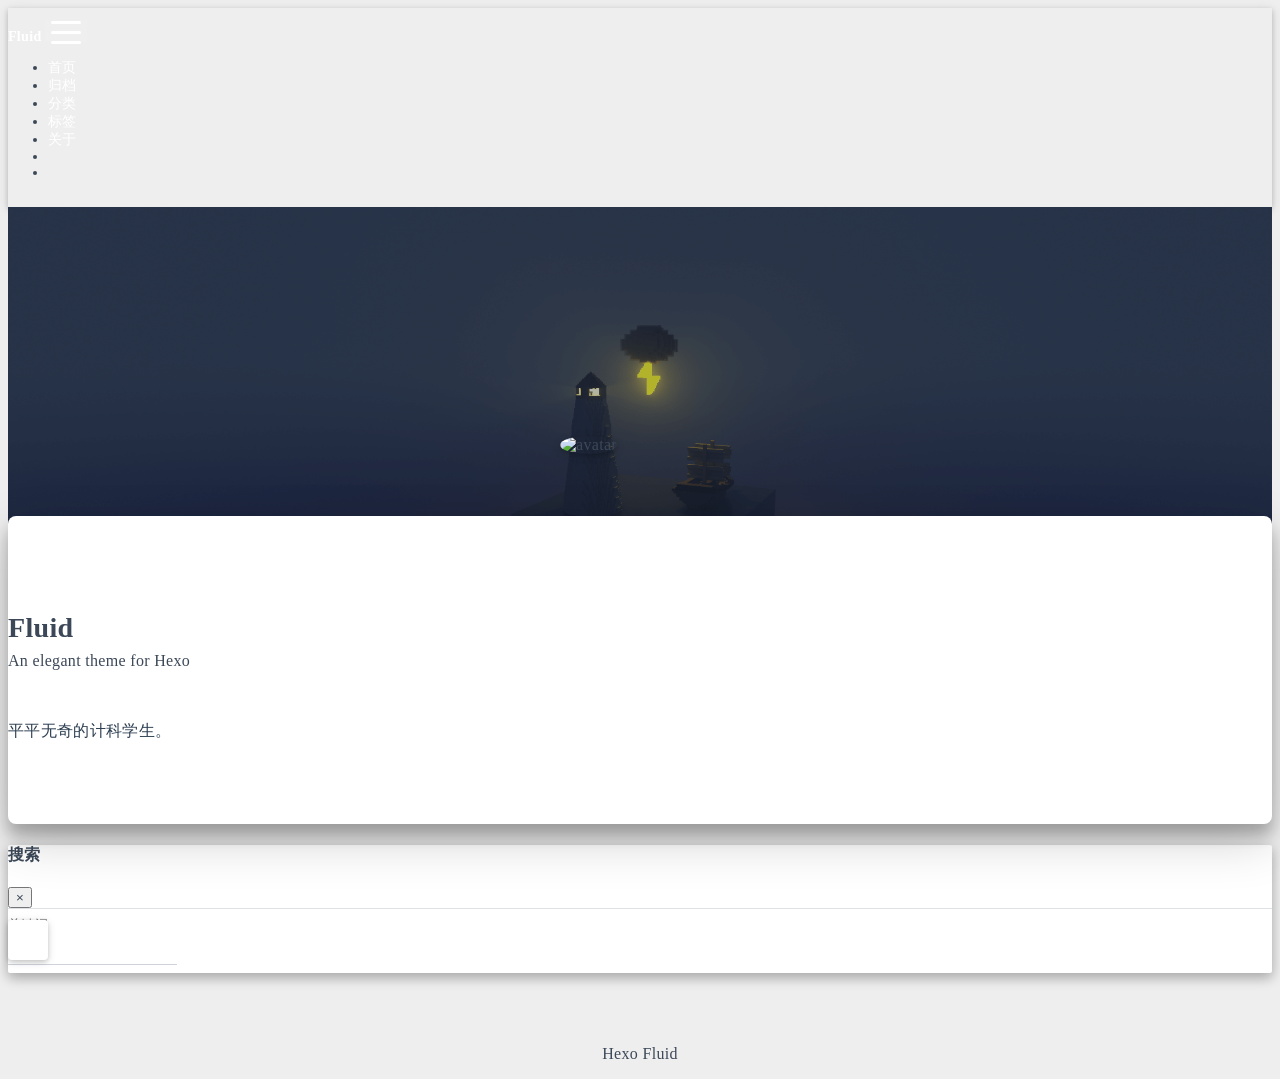
==== about/index.html @ 05d128f5 "Site updated: 2026-06-25 21:23:59" ====
<!DOCTYPE html>
<html lang="zh-CN" data-default-color-scheme=auto>



<head>
  <meta charset="UTF-8">

  <link rel="apple-touch-icon" sizes="76x76" href="/img/fluid.png">
  <link rel="icon" href="/img/fluid.png">
  

  <meta name="viewport" content="width=device-width, initial-scale=1.0, maximum-scale=5.0, shrink-to-fit=no">
  <meta http-equiv="x-ua-compatible" content="ie=edge">
  
  <meta name="theme-color" content="#2f4154">
  <meta name="author" content="John Doe">
  <meta name="keywords" content="">
  
    <meta name="description" content="平平无奇的计科学生。">
<meta property="og:type" content="website">
<meta property="og:title" content="关于">
<meta property="og:url" content="http://example.com/about/index.html">
<meta property="og:site_name" content="Hexo">
<meta property="og:description" content="平平无奇的计科学生。">
<meta property="og:locale" content="zh_CN">
<meta property="article:published_time" content="2026-06-25T13:23:43.432Z">
<meta property="article:modified_time" content="2026-06-25T13:23:43.432Z">
<meta property="article:author" content="John Doe">
<meta name="twitter:card" content="summary_large_image">
  
  
  
  <title>关于 - Hexo</title>

  <link  rel="stylesheet" href="https://lib.baomitu.com/twitter-bootstrap/4.6.1/css/bootstrap.min.css" />



  <link  rel="stylesheet" href="https://lib.baomitu.com/github-markdown-css/4.0.0/github-markdown.min.css" />

  <link  rel="stylesheet" href="https://lib.baomitu.com/hint.css/2.7.0/hint.min.css" />

  <link  rel="stylesheet" href="https://lib.baomitu.com/fancybox/3.5.7/jquery.fancybox.min.css" />



<!-- 主题依赖的图标库，不要自行修改 -->
<!-- Do not modify the link that theme dependent icons -->

<link rel="stylesheet" href="//at.alicdn.com/t/c/font_1749284_5i9bdhy70f8.css">



<link rel="stylesheet" href="//at.alicdn.com/t/c/font_1736178_k526ubmyhba.css">


<link  rel="stylesheet" href="/css/main.css" />


  <link id="highlight-css" rel="stylesheet" href="/css/highlight.css" />
  
    <link id="highlight-css-dark" rel="stylesheet" href="/css/highlight-dark.css" />
  




  <script id="fluid-configs">
    var Fluid = window.Fluid || {};
    Fluid.ctx = Object.assign({}, Fluid.ctx)
    var CONFIG = {"hostname":"example.com","root":"/","version":"1.9.9","typing":{"enable":true,"typeSpeed":70,"cursorChar":"_","loop":false,"scope":[]},"anchorjs":{"enable":true,"element":"h1,h2,h3,h4,h5,h6","placement":"left","visible":"hover","icon":""},"progressbar":{"enable":true,"height_px":3,"color":"#29d","options":{"showSpinner":false,"trickleSpeed":100}},"code_language":{"enable":true,"default":"TEXT"},"copy_btn":true,"image_caption":{"enable":true},"image_zoom":{"enable":true,"img_url_replace":["",""]},"toc":{"enable":true,"expand_all":true,"placement":"right","headingSelector":"h1,h2,h3,h4,h5,h6","collapseDepth":0},"lazyload":{"enable":true,"loading_img":"/img/loading.gif","onlypost":false,"offset_factor":2},"web_analytics":{"enable":false,"follow_dnt":true,"baidu":null,"google":{"measurement_id":null},"tencent":{"sid":null,"cid":null},"leancloud":{"app_id":null,"app_key":null,"server_url":null,"path":"window.location.pathname","ignore_local":false},"openkounter":{"server_url":"https://open-kounter.mintimate.cn","path":"window.location.pathname","ignore_local":false},"umami":{"src":null,"website_id":null,"domains":null,"start_time":"2024-01-01T00:00:00.000Z","token":null,"api_server":null}},"search_path":"/local-search.xml","include_content_in_search":true};

    if (CONFIG.web_analytics.follow_dnt) {
      var dntVal = navigator.doNotTrack || window.doNotTrack || navigator.msDoNotTrack;
      Fluid.ctx.dnt = dntVal && (dntVal.startsWith('1') || dntVal.startsWith('yes') || dntVal.startsWith('on'));
    }
  </script>
  <script  src="/js/utils.js" ></script>
  <script  src="/js/color-schema.js" ></script>
  


  
<meta name="generator" content="Hexo 8.1.2"></head>


<body>
  

  <header>
    

<div class="header-inner" style="height: 60vh;">
  <nav id="navbar" class="navbar fixed-top  navbar-expand-lg navbar-dark scrolling-navbar">
  <div class="container">
    <a class="navbar-brand" href="/">
      <strong>Fluid</strong>
    </a>

    <button id="navbar-toggler-btn" class="navbar-toggler" type="button" data-toggle="collapse"
            data-target="#navbarSupportedContent"
            aria-controls="navbarSupportedContent" aria-expanded="false" aria-label="Toggle navigation">
      <div class="animated-icon"><span></span><span></span><span></span></div>
    </button>

    <!-- Collapsible content (desktop) -->
    <div class="collapse navbar-collapse" id="navbarSupportedContent">
      <ul class="navbar-nav ml-auto text-center">
        
          
          
          
          
            <li class="nav-item">
              <a class="nav-link" href="/" target="_self">
                <i class="iconfont icon-home-fill"></i>
                <span>首页</span>
              </a>
            </li>
          
        
          
          
          
          
            <li class="nav-item">
              <a class="nav-link" href="/archives/" target="_self">
                <i class="iconfont icon-archive-fill"></i>
                <span>归档</span>
              </a>
            </li>
          
        
          
          
          
          
            <li class="nav-item">
              <a class="nav-link" href="/categories/" target="_self">
                <i class="iconfont icon-category-fill"></i>
                <span>分类</span>
              </a>
            </li>
          
        
          
          
          
          
            <li class="nav-item">
              <a class="nav-link" href="/tags/" target="_self">
                <i class="iconfont icon-tags-fill"></i>
                <span>标签</span>
              </a>
            </li>
          
        
          
          
          
          
            <li class="nav-item">
              <a class="nav-link" href="/about/" target="_self">
                <i class="iconfont icon-user-fill"></i>
                <span>关于</span>
              </a>
            </li>
          
        
        
          <li class="nav-item" id="search-btn">
            <a class="nav-link" target="_self" href="javascript:;" data-toggle="modal" data-target="#modalSearch" aria-label="Search">
              <i class="iconfont icon-search"></i>
            </a>
          </li>
          
        
        
          <li class="nav-item" id="color-toggle-btn">
            <a class="nav-link" target="_self" href="javascript:;" aria-label="Color Toggle">
              <i class="iconfont icon-dark" id="color-toggle-icon"></i>
            </a>
          </li>
        
      </ul>
    </div>
  </div>
</nav>

<!-- Mobile grid menu overlay -->
<div id="mobile-grid-menu" class="d-lg-none">
  <div class="mobile-grid-menu-inner">
    <div class="container">
      <div class="row">
        
          
          
          
          
            <div class="col-4 mobile-grid-cell">
              <a href="/" target="_self">
                <div class="mobile-grid-item">
                  <i class="iconfont icon-home-fill"></i>
                  <span>首页</span>
                </div>
              </a>
            </div>
          
        
          
          
          
          
            <div class="col-4 mobile-grid-cell">
              <a href="/archives/" target="_self">
                <div class="mobile-grid-item">
                  <i class="iconfont icon-archive-fill"></i>
                  <span>归档</span>
                </div>
              </a>
            </div>
          
        
          
          
          
          
            <div class="col-4 mobile-grid-cell">
              <a href="/categories/" target="_self">
                <div class="mobile-grid-item">
                  <i class="iconfont icon-category-fill"></i>
                  <span>分类</span>
                </div>
              </a>
            </div>
          
        
          
          
          
          
            <div class="col-4 mobile-grid-cell">
              <a href="/tags/" target="_self">
                <div class="mobile-grid-item">
                  <i class="iconfont icon-tags-fill"></i>
                  <span>标签</span>
                </div>
              </a>
            </div>
          
        
          
          
          
          
            <div class="col-4 mobile-grid-cell">
              <a href="/about/" target="_self">
                <div class="mobile-grid-item">
                  <i class="iconfont icon-user-fill"></i>
                  <span>关于</span>
                </div>
              </a>
            </div>
          
        
        
          <div class="col-4 mobile-grid-cell" id="mobile-search-btn">
            <a href="javascript:;" data-toggle="modal" data-target="#modalSearch" aria-label="Search">
              <div class="mobile-grid-item">
                <i class="iconfont icon-search"></i>
                <span>搜索</span>
              </div>
            </a>
          </div>
        
        
          <div class="col-4 mobile-grid-cell" id="mobile-color-toggle-btn"
               data-label-light="开灯"
               data-label-dark="关灯">
            <a href="javascript:;" aria-label="Color Toggle">
              <div class="mobile-grid-item">
                <i class="iconfont icon-dark" id="mobile-color-toggle-icon"></i>
                <span id="mobile-color-toggle-label">关灯</span>
              </div>
            </a>
          </div>
        
      </div>
    </div>
  </div>
</div>

  

<div id="banner" class="banner" parallax=true
     style="background: url('/img/default.png') no-repeat center center; background-size: cover;">
  <div class="full-bg-img">
    <div class="mask flex-center" style="background-color: rgba(0, 0, 0, 0.3)">
      <div class="banner-text text-center fade-in-up">
        <div class="h2">
          
            <span id="subtitle" data-typed-text="关于"></span>
          
        </div>

        
      </div>

      
    </div>
  </div>
</div>



</div>

  </header>

  <main>
    
      <div class="container nopadding-x-md">
        <div id="board"
          >
          
            <div class="about-avatar">
              <img src="/img/avatar.png" srcset="/img/loading.gif" lazyload class="img-fluid" alt="avatar">
            </div>
          
          <div class="container">
            <div class="row">
              <div class="col-12 col-md-10 m-auto">
                

<div class="text-center">
  <div class="about-info">
    <div class="about-name">Fluid</div>
    <div class="about-intro">An elegant theme for Hexo</div>
    <div class="about-icons">
      
        
        
        
        <a href=https://github.com class="
           hint--bottom hint--rounded"
           aria-label="GitHub"
           target="_blank"
        >
          <i class="iconfont icon-github-fill" aria-hidden="true"></i>
          
        </a>
      
        
        
        
        <a href=https://douban.com class="
           hint--bottom hint--rounded"
           aria-label="豆瓣"
           target="_blank"
        >
          <i class="iconfont icon-douban-fill" aria-hidden="true"></i>
          
        </a>
      
        
        
        
        <a  class="qr-trigger
           "
           
           target="_self"
        >
          <i class="iconfont icon-wechat-fill" aria-hidden="true"></i>
          
            <img class="qr-img" src="/img/favicon.png" srcset="/img/loading.gif" lazyload alt="qrcode" />
          
        </a>
      
    </div>
  </div>
</div>

<article class="about-content page-content mt-5">
  <div class="markdown-body">
    <p>平平无奇的计科学生。</p>

  </div>

  
</article>





  



  



  



  



  





              </div>
            </div>
          </div>
        </div>
      </div>
    

    
      <a id="scroll-top-button" aria-label="TOP" href="#" role="button">
        <i class="iconfont icon-arrowup" aria-hidden="true"></i>
      </a>
    

    
      <div class="modal fade" id="modalSearch" tabindex="-1" role="dialog" aria-labelledby="ModalLabel"
     aria-hidden="true">
  <div class="modal-dialog modal-dialog-scrollable modal-lg" role="document">
    <div class="modal-content">
      <div class="modal-header text-center">
        <h4 class="modal-title w-100 font-weight-bold">搜索</h4>
        <button type="button" id="local-search-close" class="close" data-dismiss="modal" aria-label="Close">
          <span aria-hidden="true">&times;</span>
        </button>
      </div>
      <div class="modal-body mx-3">
        <div class="md-form mb-5">
          <input type="text" id="local-search-input" class="form-control validate">
          <label data-error="x" data-success="v" for="local-search-input">关键词</label>
        </div>
        <div class="list-group" id="local-search-result"></div>
      </div>
    </div>
  </div>
</div>

    

    
  </main>

  <footer>
    <div class="footer-inner">
  
    <div class="footer-content">
       <a href="https://hexo.io" target="_blank" rel="nofollow noopener"><span>Hexo</span></a> <i class="iconfont icon-love"></i> <a href="https://github.com/fluid-dev/hexo-theme-fluid" target="_blank" rel="nofollow noopener"><span>Fluid</span></a> 
    </div>
  
  
  
</div>

  </footer>

  <!-- Scripts -->
  
  <script  src="https://lib.baomitu.com/nprogress/0.2.0/nprogress.min.js" ></script>
  <link  rel="stylesheet" href="https://lib.baomitu.com/nprogress/0.2.0/nprogress.min.css" />

  <script>
    NProgress.configure({"showSpinner":false,"trickleSpeed":100})
    NProgress.start()
    window.addEventListener('load', function() {
      NProgress.done();
    })
  </script>


<script  src="https://lib.baomitu.com/jquery/3.6.4/jquery.min.js" ></script>
<script  src="https://lib.baomitu.com/twitter-bootstrap/4.6.1/js/bootstrap.min.js" ></script>
<script  src="/js/events.js" ></script>
<script  src="/js/plugins.js" ></script>


  <script  src="https://lib.baomitu.com/typed.js/2.0.12/typed.min.js" ></script>
  <script>
    (function (window, document) {
      var typing = Fluid.plugins.typing;
      var subtitle = document.getElementById('subtitle');
      if (!subtitle || !typing) {
        return;
      }
      var text = subtitle.getAttribute('data-typed-text');
      
        typing(text);
      
    })(window, document);
  </script>




  
    <script  src="/js/img-lazyload.js" ></script>
  




  <script src=https://lib.baomitu.com/clipboard.js/2.0.11/clipboard.min.js></script>

  <script>Fluid.plugins.codeWidget();</script>


  
<script>
  Fluid.utils.createScript('https://lib.baomitu.com/anchor-js/5.0.0/anchor.min.js', function() {
    window.anchors.options = {
      placement: CONFIG.anchorjs.placement,
      visible  : CONFIG.anchorjs.visible
    };
    if (CONFIG.anchorjs.icon) {
      window.anchors.options.icon = CONFIG.anchorjs.icon;
    }
    var el = (CONFIG.anchorjs.element || 'h1,h2,h3,h4,h5,h6').split(',');
    var res = [];
    for (var item of el) {
      res.push('.markdown-body > ' + item.trim());
    }
    if (CONFIG.anchorjs.placement === 'left') {
      window.anchors.options.class = 'anchorjs-link-left';
    }
    window.anchors.add(res.join(', '));

    Fluid.events.registerRefreshCallback(function() {
      if ('anchors' in window) {
        anchors.removeAll();
        var el = (CONFIG.anchorjs.element || 'h1,h2,h3,h4,h5,h6').split(',');
        var res = [];
        for (var item of el) {
          res.push('.markdown-body > ' + item.trim());
        }
        if (CONFIG.anchorjs.placement === 'left') {
          anchors.options.class = 'anchorjs-link-left';
        }
        anchors.add(res.join(', '));
      }
    });
  });
</script>


  
<script>
  Fluid.utils.createScript('https://lib.baomitu.com/fancybox/3.5.7/jquery.fancybox.min.js', function() {
    Fluid.plugins.fancyBox();
  });
</script>


  <script>Fluid.plugins.imageCaption();</script>

  <script  src="/js/local-search.js" ></script>





<!-- 主题的启动项，将它保持在最底部 -->
<!-- the boot of the theme, keep it at the bottom -->
<script  src="/js/boot.js" ></script>


  

  <noscript>
    <div class="noscript-warning">博客在允许 JavaScript 运行的环境下浏览效果更佳</div>
  </noscript>
</body>
</html>
---- css/main.css ----
.anchorjs-link {
  text-decoration: none !important;
  transition: opacity 0.2s ease-in-out;
}
.markdown-body h1:hover > .anchorjs-link,
h2:hover > .anchorjs-link,
h3:hover > .anchorjs-link,
h4:hover > .anchorjs-link,
h5:hover > .anchorjs-link,
h6:hover > .anchorjs-link {
  opacity: 1;
}
.banner {
  height: 100%;
  position: relative;
  overflow: hidden;
  cursor: default;
}
.banner .mask {
  position: absolute;
  width: 100%;
  height: 100%;
  background-color: rgba(0,0,0,0.3);
}
.banner[parallax="true"] {
  will-change: transform;
  -webkit-transform-style: preserve-3d;
  -webkit-backface-visibility: hidden;
  transition: transform 0.05s ease-out;
}
@media (max-width: 100vh) {
  .header-inner {
    max-height: 100vw;
  }
  #board {
    margin-top: -1rem !important;
  }
}
@media (max-width: 79.99vh) {
  .scroll-down-bar {
    display: none;
  }
}
#board {
  position: relative;
  margin-top: -2rem;
  padding: 3rem 0;
  background-color: var(--board-bg-color);
  transition: background-color 0.2s ease-in-out;
  border-radius: 0.5rem;
  z-index: 3;
  -webkit-box-shadow: 0 12px 15px 0 rgba(0,0,0,0.24), 0 17px 50px 0 rgba(0,0,0,0.19);
  box-shadow: 0 12px 15px 0 rgba(0,0,0,0.24), 0 17px 50px 0 rgba(0,0,0,0.19);
}
.code-widget {
  display: inline-block;
  background-color: transparent;
  font-size: 0.75rem;
  line-height: 1;
  font-weight: bold;
  padding: 0.3rem 0.1rem 0.1rem 0.1rem;
  position: absolute;
  right: 0.45rem;
  top: 0.15rem;
  z-index: 1;
}
.code-widget-light {
  color: #999;
}
.code-widget-dark {
  color: #bababa;
}
.copy-btn {
  cursor: pointer;
  user-select: none;
  -webkit-appearance: none;
  outline: none;
}
.copy-btn > i {
  font-size: 0.75rem !important;
  font-weight: 400;
  margin-right: 0.15rem;
  opacity: 0;
  transition: opacity 0.2s ease-in-out;
}
.markdown-body pre:hover > .copy-btn > i {
  opacity: 0.9;
}
.markdown-body pre:hover > .copy-btn,
.markdown-body pre:not(:hover) > .copy-btn {
  outline: none;
}
.license-box {
  background-color: rgba(27,31,35,0.05);
  transition: background-color 0.2s ease-in-out;
  border-radius: 4px;
  font-size: 0.9rem;
  overflow: hidden;
  padding: 1.25rem;
  position: relative;
  z-index: 1;
}
.license-box .license-icon {
  position: absolute;
  top: 50%;
  left: 100%;
}
.license-box .license-icon::after {
  content: "\e8e4";
  font-size: 12.5rem;
  line-height: 1;
  opacity: 0.1;
  position: relative;
  left: -0.85em;
  bottom: 0.5em;
  z-index: -1;
}
.license-box .license-title {
  margin-bottom: 1rem;
}
.license-box .license-title div:nth-child(1) {
  line-height: 1.2;
  margin-bottom: 0.25rem;
}
.license-box .license-title div:nth-child(2) {
  color: var(--sec-text-color);
  font-size: 0.8rem;
}
.license-box .license-meta {
  align-items: center;
  display: flex;
  flex-wrap: wrap;
  justify-content: flex-start;
}
.license-box .license-meta .license-meta-item {
  align-items: center;
  justify-content: center;
  margin-right: 1.5rem;
}
.license-box .license-meta .license-meta-item div:nth-child(1) {
  color: var(--sec-text-color);
  font-size: 0.8rem;
  font-weight: normal;
}
.license-box .license-meta .license-meta-item i.iconfont {
  font-size: 1rem;
}
@media (max-width: 575px) and (min-width: 425px) {
  .license-box .license-meta .license-meta-item {
    display: flex;
    justify-content: flex-start;
    flex-wrap: wrap;
    font-size: 0.8rem;
    flex: 0 0 50%;
    max-width: 50%;
    margin-right: 0;
  }
  .license-box .license-meta .license-meta-item div:nth-child(1) {
    margin-right: 0.5rem;
  }
  .license-box .license-meta .license-meta-date {
    order: -1;
  }
}
@media (max-width: 424px) {
  .license-box::after {
    top: -65px;
  }
  .license-box .license-meta {
    flex-direction: column;
    align-items: flex-start;
  }
  .license-box .license-meta .license-meta-item {
    display: flex;
    flex-wrap: wrap;
    font-size: 0.8rem;
  }
  .license-box .license-meta .license-meta-item div:nth-child(1) {
    margin-right: 0.5rem;
  }
}
.footer-inner {
  padding: 3rem 0 1rem 0;
  text-align: center;
}
.footer-inner > div:not(:first-child) {
  margin: 0.25rem 0;
  font-size: 0.85rem;
}
.footer-inner .statistics {
  display: flex;
  flex-direction: row;
  justify-content: center;
}
.footer-inner .statistics > span {
  flex: 1;
  margin: 0 0.25rem;
}
.footer-inner .statistics > *:nth-last-child(2):first-child {
  text-align: right;
}
.footer-inner .statistics > *:nth-last-child(2):first-child ~ * {
  text-align: left;
}
.footer-inner .beian {
  display: flex;
  flex-direction: row;
  justify-content: center;
}
.footer-inner .beian > * {
  margin: 0 0.25rem;
}
.footer-inner .beian-police {
  position: relative;
  overflow: hidden;
  display: inline-flex;
  align-items: center;
  justify-content: left;
}
.footer-inner .beian-police img {
  margin-right: 3px;
  width: 1rem;
  height: 1rem;
  margin-bottom: 0.1rem;
}
@media (max-width: 424px) {
  .footer-inner .statistics {
    flex-direction: column;
  }
  .footer-inner .statistics > *:nth-last-child(2):first-child {
    text-align: center;
  }
  .footer-inner .statistics > *:nth-last-child(2):first-child ~ * {
    text-align: center;
  }
  .footer-inner .beian {
    flex-direction: column;
  }
  .footer-inner .beian .beian-police {
    justify-content: center;
  }
  .footer-inner .beian > *:nth-last-child(2):first-child {
    text-align: center;
  }
  .footer-inner .beian > *:nth-last-child(2):first-child ~ * {
    text-align: center;
  }
}
sup > a::before,
.footnote-text::before {
  display: block;
  content: "";
  margin-top: -5rem;
  height: 5rem;
  width: 1px;
  visibility: hidden;
}
sup > a::before,
.footnote-text::before {
  display: inline-block;
}
.footnote-item::before {
  display: block;
  content: "";
  margin-top: -5rem;
  height: 5rem;
  width: 1px;
  visibility: hidden;
}
.footnote-list ol {
  list-style-type: none;
  counter-reset: sectioncounter;
  padding-left: 0.5rem;
  font-size: 0.95rem;
}
.footnote-list ol li:before {
  font-family: "Helvetica Neue", monospace, "Monaco";
  content: "[" counter(sectioncounter) "]";
  counter-increment: sectioncounter;
}
.footnote-list ol li+li {
  margin-top: 0.5rem;
}
.footnote-text {
  padding-left: 0.5em;
}
.navbar {
  background-color: transparent;
  font-size: 0.875rem;
  box-shadow: 0 2px 5px 0 rgba(0,0,0,0.16), 0 2px 10px 0 rgba(0,0,0,0.12);
  -webkit-box-shadow: 0 2px 5px 0 rgba(0,0,0,0.16), 0 2px 10px 0 rgba(0,0,0,0.12);
}
.navbar .navbar-brand {
  color: var(--navbar-text-color);
}
.navbar .navbar-toggler .animated-icon span {
  background-color: var(--navbar-text-color);
}
.navbar .nav-item .nav-link {
  display: block;
  color: var(--navbar-text-color);
  transition: color 0.2s ease-in-out, background-color 0.2s ease-in-out;
}
.navbar .nav-item .nav-link:hover {
  color: var(--link-hover-color);
}
.navbar .nav-item .nav-link:focus {
  color: var(--navbar-text-color);
}
.navbar .nav-item .nav-link i {
  font-size: 0.875rem;
  line-height: inherit;
}
.navbar .nav-item .nav-link i:only-child {
  margin: 0 0.2rem;
}
.navbar .navbar-toggler {
  border-width: 0;
  outline: 0;
}
.navbar.scrolling-navbar {
  will-change: background, padding;
  -webkit-transition: background 0.5s ease-in-out, padding 0.5s ease-in-out;
  transition: background 0.5s ease-in-out, padding 0.5s ease-in-out;
}
@media (min-width: 600px) {
  .navbar.scrolling-navbar {
    padding-top: 12px;
    padding-bottom: 12px;
  }
  .navbar.scrolling-navbar .navbar-nav > li {
    -webkit-transition-duration: 1s;
    transition-duration: 1s;
  }
}
.navbar.scrolling-navbar.top-nav-collapse {
  padding-top: 5px;
  padding-bottom: 5px;
}
.navbar .dropdown-menu {
  font-size: 0.875rem;
  color: var(--navbar-text-color);
  background-color: rgba(0,0,0,0.3);
  border: none;
  min-width: 8rem;
  -webkit-transition: background 0.5s ease-in-out, padding 0.5s ease-in-out;
  transition: background 0.5s ease-in-out, padding 0.5s ease-in-out;
}
@media (max-width: 991.98px) {
  .navbar .dropdown-menu {
    text-align: center;
  }
}
.navbar .dropdown-item {
  color: var(--navbar-text-color);
}
.navbar .dropdown-item:hover,
.navbar .dropdown-item:focus {
  color: var(--link-hover-color);
  background-color: rgba(0,0,0,0.1);
}
@media (min-width: 992px) {
  .navbar .dropdown:hover > .dropdown-menu {
    display: block;
  }
  .navbar .dropdown > .dropdown-toggle:active {
    pointer-events: none;
  }
  .navbar .dropdown-menu {
    top: 95%;
  }
}
.navbar .animated-icon {
  width: 30px;
  height: 20px;
  position: relative;
  margin: 0;
  -webkit-transform: rotate(0deg);
  -moz-transform: rotate(0deg);
  -o-transform: rotate(0deg);
  transform: rotate(0deg);
  -webkit-transition: 0.5s ease-in-out;
  -moz-transition: 0.5s ease-in-out;
  -o-transition: 0.5s ease-in-out;
  transition: 0.5s ease-in-out;
  cursor: pointer;
}
.navbar .animated-icon span {
  display: block;
  position: absolute;
  height: 3px;
  width: 100%;
  border-radius: 9px;
  opacity: 1;
  left: 0;
  -webkit-transform: rotate(0deg);
  -moz-transform: rotate(0deg);
  -o-transform: rotate(0deg);
  transform: rotate(0deg);
  -webkit-transition: 0.25s ease-in-out;
  -moz-transition: 0.25s ease-in-out;
  -o-transition: 0.25s ease-in-out;
  transition: 0.25s ease-in-out;
  background: #fff;
}
.navbar .animated-icon span:nth-child(1) {
  top: 0;
}
.navbar .animated-icon span:nth-child(2) {
  top: 10px;
}
.navbar .animated-icon span:nth-child(3) {
  top: 20px;
}
.navbar .animated-icon.open span:nth-child(1) {
  top: 11px;
  -webkit-transform: rotate(135deg);
  -moz-transform: rotate(135deg);
  -o-transform: rotate(135deg);
  transform: rotate(135deg);
}
.navbar .animated-icon.open span:nth-child(2) {
  opacity: 0;
  left: -60px;
}
.navbar .animated-icon.open span:nth-child(3) {
  top: 11px;
  -webkit-transform: rotate(-135deg);
  -moz-transform: rotate(-135deg);
  -o-transform: rotate(-135deg);
  transform: rotate(-135deg);
}
.navbar .dropdown-collapse,
.top-nav-collapse,
.navbar-col-show {
  background-color: var(--navbar-bg-color);
}
@media (max-width: 767px) {
  .navbar {
    font-size: 1rem;
    line-height: 2.5rem;
  }
}
.banner-text {
  color: var(--subtitle-color);
  max-width: calc(960px - 6rem);
  width: 80%;
  overflow-wrap: break-word;
}
.banner-text .typed-cursor {
  margin: 0 0.2rem;
}
@media (max-width: 767px) {
  #subtitle,
  .typed-cursor {
    font-size: 1.5rem;
  }
}
@media (max-width: 575px) {
  .banner-text {
    font-size: 0.9rem;
  }
  #subtitle,
  .typed-cursor {
    font-size: 1.35rem;
  }
}
#mobile-grid-menu {
  display: block;
  position: fixed;
  top: 0;
  left: 0;
  right: 0;
  bottom: 0;
  z-index: 1029;
  overflow-y: auto;
  -webkit-overflow-scrolling: touch;
  pointer-events: none;
  opacity: 0;
  transform: translateY(-12px);
  transition: opacity 0.18s ease, transform 0.18s ease;
  will-change: opacity, transform;
  background-color: var(--navbar-bg-color);
}
#mobile-grid-menu.show {
  pointer-events: auto;
  opacity: 1;
  transform: translateY(0);
}
#mobile-grid-menu.show .mobile-grid-cell,
#mobile-grid-menu.show .mobile-grid-group-header {
  animation: mobile-grid-cell-in 0.18s ease both;
}
#mobile-grid-menu .mobile-grid-menu-inner {
  padding-top: 70px;
  padding-bottom: 2rem;
}
#mobile-grid-menu .mobile-grid-group-header {
  color: var(--navbar-text-color);
  font-size: 0.8rem;
  opacity: 0.6;
  text-transform: uppercase;
  letter-spacing: 0.05em;
  padding: 1rem 15px 0.4rem;
  border-top: 1px solid rgba(255,255,255,0.1);
  margin-top: 0.5rem;
}
#mobile-grid-menu .mobile-grid-group-header:first-child {
  border-top: none;
  margin-top: 0;
}
#mobile-grid-menu .mobile-grid-group-header i {
  margin-right: 0.3rem;
  font-size: 0.8rem;
}
#mobile-grid-menu .mobile-grid-cell {
  padding: 0.5rem;
}
#mobile-grid-menu .mobile-grid-item {
  display: flex;
  flex-direction: column;
  align-items: center;
  justify-content: center;
  padding: 1rem 0.5rem;
  border-radius: 12px;
  background-color: rgba(255,255,255,0.08);
  transition: background-color 0.2s ease-in-out, transform 0.15s ease-in-out;
  cursor: pointer;
  min-height: 80px;
}
#mobile-grid-menu .mobile-grid-item:hover,
#mobile-grid-menu .mobile-grid-item:active {
  background-color: rgba(255,255,255,0.18);
  transform: scale(0.96);
}
#mobile-grid-menu .mobile-grid-item i {
  font-size: 1.6rem;
  color: var(--navbar-text-color);
  margin-bottom: 0.4rem;
  line-height: 1;
}
#mobile-grid-menu .mobile-grid-item span {
  font-size: 0.78rem;
  color: var(--navbar-text-color);
  text-align: center;
  line-height: 1.2;
  word-break: break-word;
}
#mobile-grid-menu a {
  text-decoration: none;
  color: var(--navbar-text-color);
}
#mobile-grid-menu a:hover {
  color: var(--navbar-text-color);
}
@media (max-width: 991.98px) {
  #navbarSupportedContent {
    display: none !important;
  }
}
.modal-dialog .modal-content {
  background-color: var(--board-bg-color);
  border: 0;
  border-radius: 0.125rem;
  -webkit-box-shadow: 0 5px 11px 0 rgba(0,0,0,0.18), 0 4px 15px 0 rgba(0,0,0,0.15);
  box-shadow: 0 5px 11px 0 rgba(0,0,0,0.18), 0 4px 15px 0 rgba(0,0,0,0.15);
}
.modal-dialog .modal-content .modal-header {
  border-bottom-color: var(--line-color);
  transition: border-bottom-color 0.2s ease-in-out;
}
.close {
  color: var(--text-color);
}
.close:hover {
  color: var(--link-hover-color);
}
.close:focus {
  outline: 0;
}
.modal-dialog .modal-content .modal-header {
  border-top-left-radius: 0.125rem;
  border-top-right-radius: 0.125rem;
  border-bottom: 1px solid #dee2e6;
}
.md-form {
  position: relative;
  margin-top: 1.5rem;
  margin-bottom: 1.5rem;
}
.md-form input[type] {
  -webkit-box-sizing: content-box;
  box-sizing: content-box;
  background-color: transparent;
  border: none;
  border-bottom: 1px solid #ced4da;
  border-radius: 0;
  outline: none;
  -webkit-box-shadow: none;
  box-shadow: none;
  transition: border-color 0.15s ease-in-out, box-shadow 0.15s ease-in-out, -webkit-box-shadow 0.15s ease-in-out;
}
.md-form input[type]:focus:not([readonly]) {
  border-bottom: 1px solid #4285f4;
  -webkit-box-shadow: 0 1px 0 0 #4285f4;
  box-shadow: 0 1px 0 0 #4285f4;
}
.md-form input[type]:focus:not([readonly]) + label {
  color: #4285f4;
}
.md-form input[type].valid,
.md-form input[type]:focus.valid {
  border-bottom: 1px solid #00c851;
  -webkit-box-shadow: 0 1px 0 0 #00c851;
  box-shadow: 0 1px 0 0 #00c851;
}
.md-form input[type].valid + label,
.md-form input[type]:focus.valid + label {
  color: #00c851;
}
.md-form input[type].invalid,
.md-form input[type]:focus.invalid {
  border-bottom: 1px solid #f44336;
  -webkit-box-shadow: 0 1px 0 0 #f44336;
  box-shadow: 0 1px 0 0 #f44336;
}
.md-form input[type].invalid + label,
.md-form input[type]:focus.invalid + label {
  color: #f44336;
}
.md-form input[type].validate {
  margin-bottom: 2.5rem;
}
.md-form input[type].form-control {
  height: auto;
  padding: 0.6rem 0 0.4rem 0;
  margin: 0 0 0.5rem 0;
  color: var(--text-color);
  background-color: transparent;
  border-radius: 0;
}
.md-form label {
  font-size: 0.8rem;
  position: absolute;
  top: -1rem;
  left: 0;
  color: #757575;
  cursor: text;
  transition: color 0.2s ease-out;
}
.modal-open[style] {
  padding-right: 0 !important;
  overflow: auto;
}
.modal-open[style] #navbar[style] {
  padding-right: 1rem !important;
}
#nprogress .bar {
  height: 3px !important;
  background-color: #29d !important;
}
#nprogress .peg {
  box-shadow: 0 0 14px #29d, 0 0 8px #29d !important;
}
@media (max-width: 575px) {
  #nprogress .bar {
    display: none;
  }
}
.noscript-warning {
  background-color: #f55;
  color: #fff;
  font-family: sans-serif;
  font-size: 1rem;
  font-weight: bold;
  position: fixed;
  left: 0;
  bottom: 0;
  text-align: center;
  width: 100%;
  z-index: 99;
}
.pagination {
  margin-top: 3rem;
  justify-content: center;
}
.pagination .space {
  align-self: flex-end;
}
.pagination .page-number,
.pagination .current,
.pagination .extend {
  outline: 0;
  border: 0;
  background-color: transparent;
  font-size: 0.9rem;
  padding: 0.5rem 0.75rem;
  line-height: 1.25;
  border-radius: 0.125rem;
}
.pagination .page-number {
  margin: 0 0.05rem;
}
.pagination .page-number:hover,
.pagination .current {
  transition: background-color 0.2s ease-in-out;
  background-color: var(--link-hover-bg-color);
}
.qr-trigger {
  cursor: pointer;
  position: relative;
}
.qr-trigger:hover .qr-img {
  display: block;
  transition: all 0.3s;
}
.qr-img {
  max-width: 12rem;
  position: absolute;
  right: -5.25rem;
  z-index: 99;
  display: none;
  border-radius: 0.2rem;
  background-color: transparent;
  box-shadow: 0 0 20px -5px rgba(158,158,158,0.2);
}
.scroll-down-bar {
  position: absolute;
  width: 100%;
  height: 6rem;
  text-align: center;
  cursor: pointer;
  bottom: 0;
}
.scroll-down-bar i.iconfont {
  font-size: 2rem;
  font-weight: bold;
  display: inline-block;
  position: relative;
  padding-top: 2rem;
  color: var(--subtitle-color);
  transform: translateZ(0);
  animation: scroll-down 1.5s infinite;
}
#scroll-top-button {
  position: fixed;
  z-index: 99;
  background: var(--board-bg-color);
  transition: background-color 0.2s ease-in-out, bottom 0.3s ease;
  border-radius: 4px;
  min-width: 40px;
  min-height: 40px;
  bottom: -60px;
  outline: none;
  display: flex;
  display: -webkit-flex;
  align-items: center;
  box-shadow: 0 2px 5px 0 rgba(0,0,0,0.16), 0 2px 10px 0 rgba(0,0,0,0.12);
}
#scroll-top-button i {
  font-size: 32px;
  margin: auto;
  color: var(--sec-text-color);
}
#scroll-top-button:hover i,
#scroll-top-button:active i {
  animation-name: scroll-top;
  animation-duration: 1s;
  animation-delay: 0.1s;
  animation-timing-function: ease-in-out;
  animation-iteration-count: infinite;
  animation-fill-mode: forwards;
  animation-direction: alternate;
}
#local-search-result .search-list-title {
  border-left: 3px solid #0d47a1;
}
#local-search-result .search-list-content {
  padding: 0 1.25rem;
}
#local-search-result .search-word {
  color: #ff4500;
}
#toc {
  visibility: hidden;
}
.toc-header {
  margin-bottom: 0.5rem;
  font-weight: bold;
  line-height: 1.2;
}
.toc-header,
.toc-header > i {
  font-size: 1.25rem;
}
.toc-body {
  max-height: 75vh;
  overflow-y: auto;
  overflow: -moz-scrollbars-none;
  -ms-overflow-style: none;
}
.toc-body ol {
  list-style: none;
  padding-inline-start: 1rem;
}
.toc-body::-webkit-scrollbar {
  display: none;
}
.tocbot-list {
  position: relative;
}
.tocbot-list ol {
  list-style: none;
  padding-left: 1rem;
}
.tocbot-list a {
  font-size: 0.95rem;
}
.tocbot-list ol a {
  font-size: 0.85rem;
}
.tocbot-link {
  color: var(--text-color);
}
.toc-toggle {
  display: inline-block;
  width: 0.7rem;
  text-align: center;
  margin-right: 0.15rem;
  cursor: pointer;
  user-select: none;
  color: var(--text-color);
  font-size: 0.9rem;
  line-height: 1;
  transition: transform 0.2s ease-in-out;
}
.toc-toggle.toc-toggle-collapsed {
  transform: rotate(0deg);
}
.toc-toggle.toc-toggle-expanded {
  transform: rotate(90deg);
}
.toc-toggle.toc-toggle-placeholder {
  visibility: hidden;
  pointer-events: none;
  cursor: default;
  transform: none;
}
.tocbot-active-link {
  font-weight: bold;
  color: var(--link-hover-color);
}
.tocbot-is-collapsed {
  max-height: 0;
}
.tocbot-is-collapsible {
  overflow: hidden;
  transition: all 0.3s ease-in-out;
}
.toc-list-item {
  padding: 0.1rem 0;
  display: -webkit-box;
  -webkit-box-orient: vertical;
  -webkit-line-clamp: 2;
  overflow: hidden;
  text-overflow: ellipsis;
}
.toc-list-item.is-active-li::before {
  height: 1rem;
  margin: 0.25rem 0;
  visibility: visible;
}
.toc-list-item::before {
  width: 0.15rem;
  height: 0.2rem;
  position: absolute;
  left: 0.25rem;
  content: "";
  border-radius: 2px;
  margin: 0.65rem 0;
  background: var(--link-hover-color);
  visibility: hidden;
  transition: height 0.1s ease-in-out, margin 0.1s ease-in-out, visibility 0.1s ease-in-out;
}
.sidebar {
  position: -webkit-sticky;
  position: sticky;
  top: 2rem;
  padding: 3rem 0;
}
html {
  font-size: 16px;
  letter-spacing: 0.02em;
}
html,
body {
  height: 100%;
  font-family: var(--font-family-sans-serif);
  overflow-wrap: break-word;
}
body {
  transition: color 0.2s ease-in-out, background-color 0.2s ease-in-out;
  background-color: var(--body-bg-color);
  color: var(--text-color);
  -webkit-font-smoothing: antialiased;
  -moz-osx-font-smoothing: grayscale;
}
body a {
  color: var(--text-color);
  text-decoration: none;
  cursor: pointer;
  transition: color 0.2s ease-in-out, background-color 0.2s ease-in-out;
}
body a:hover {
  color: var(--link-hover-color);
  text-decoration: none;
  transition: color 0.2s ease-in-out, background-color 0.2s ease-in-out;
}
code {
  color: inherit;
}
table {
  font-size: inherit;
  color: var(--post-text-color);
}
img[lazyload] {
  object-fit: cover;
}
*[align="left"] {
  text-align: left;
}
*[align="center"] {
  text-align: center;
}
*[align="right"] {
  text-align: right;
}
::-webkit-scrollbar {
  width: 6px;
  height: 6px;
}
::-webkit-scrollbar-thumb {
  background-color: var(--scrollbar-color);
  border-radius: 6px;
}
::-webkit-scrollbar-thumb:hover {
  background-color: var(--scrollbar-hover-color);
}
::-webkit-scrollbar-corner {
  background-color: transparent;
}
label {
  margin-bottom: 0;
}
i.iconfont {
  font-size: 1em;
  line-height: 1;
}
body.mobile-menu-open {
  overflow: hidden;
}
:root {
  --color-mode: "light";
  --body-bg-color: #eee;
  --board-bg-color: #fff;
  --text-color: #3c4858;
  --sec-text-color: #718096;
  --post-text-color: #2c3e50;
  --post-heading-color: #1a202c;
  --post-link-color: #0366d6;
  --link-hover-color: #30a9de;
  --link-hover-bg-color: #f8f9fa;
  --line-color: #eaecef;
  --navbar-bg-color: #2f4154;
  --navbar-text-color: #fff;
  --subtitle-color: #fff;
  --scrollbar-color: #c4c6c9;
  --scrollbar-hover-color: #a6a6a6;
  --button-bg-color: transparent;
  --button-hover-bg-color: #f2f3f5;
  --highlight-bg-color: #f6f8fa;
  --inlinecode-bg-color: rgba(175,184,193,0.2);
  --fold-title-color: #3c4858;
  --fold-border-color: #eaecef;
}
@media (prefers-color-scheme: dark) {
  :root {
    --color-mode: "dark";
  }
  :root:not([data-user-color-scheme]) {
    --body-bg-color: #181c27;
    --board-bg-color: #252d38;
    --text-color: #c4c6c9;
    --sec-text-color: #a7a9ad;
    --post-text-color: #c4c6c9;
    --post-heading-color: #c4c6c9;
    --post-link-color: #1589e9;
    --link-hover-color: #30a9de;
    --link-hover-bg-color: #364151;
    --line-color: #435266;
    --navbar-bg-color: #1f3144;
    --navbar-text-color: #d0d0d0;
    --subtitle-color: #d0d0d0;
    --scrollbar-color: #687582;
    --scrollbar-hover-color: #9da8b3;
    --button-bg-color: transparent;
    --button-hover-bg-color: #46647e;
    --highlight-bg-color: #303030;
    --inlinecode-bg-color: rgba(99,110,123,0.4);
    --fold-title-color: #c4c6c9;
    --fold-border-color: #435266;
  }
  :root:not([data-user-color-scheme]) img {
    -webkit-filter: brightness(0.9);
    filter: brightness(0.9);
    transition: filter 0.2s ease-in-out;
  }
  :root:not([data-user-color-scheme]) .license-box {
    background-color: rgba(62,75,94,0.35);
    transition: background-color 0.2s ease-in-out;
  }
  :root:not([data-user-color-scheme]) .gt-comment-admin .gt-comment-content {
    background-color: transparent;
    transition: background-color 0.2s ease-in-out;
  }
}
@media not print {
  [data-user-color-scheme="dark"] {
    --body-bg-color: #181c27;
    --board-bg-color: #252d38;
    --text-color: #c4c6c9;
    --sec-text-color: #a7a9ad;
    --post-text-color: #c4c6c9;
    --post-heading-color: #c4c6c9;
    --post-link-color: #1589e9;
    --link-hover-color: #30a9de;
    --link-hover-bg-color: #364151;
    --line-color: #435266;
    --navbar-bg-color: #1f3144;
    --navbar-text-color: #d0d0d0;
    --subtitle-color: #d0d0d0;
    --scrollbar-color: #687582;
    --scrollbar-hover-color: #9da8b3;
    --button-bg-color: transparent;
    --button-hover-bg-color: #46647e;
    --highlight-bg-color: #303030;
    --inlinecode-bg-color: rgba(99,110,123,0.4);
    --fold-title-color: #c4c6c9;
    --fold-border-color: #435266;
  }
  [data-user-color-scheme="dark"] img {
    -webkit-filter: brightness(0.9);
    filter: brightness(0.9);
    transition: filter 0.2s ease-in-out;
  }
  [data-user-color-scheme="dark"] .license-box {
    background-color: rgba(62,75,94,0.35);
    transition: background-color 0.2s ease-in-out;
  }
  [data-user-color-scheme="dark"] .gt-comment-admin .gt-comment-content {
    background-color: transparent;
    transition: background-color 0.2s ease-in-out;
  }
}
@media print {
  :root {
    --color-mode: "light";
  }
}
.fade-in-up {
  -webkit-animation-name: fade-in-up;
  animation-name: fade-in-up;
}
.hidden-mobile {
  display: block;
}
.visible-mobile {
  display: none;
}
@media (max-width: 575px) {
  .hidden-mobile {
    display: none;
  }
  .visible-mobile {
    display: block;
  }
}
.nomargin-x {
  margin-left: 0 !important;
  margin-right: 0 !important;
}
.nopadding-x {
  padding-left: 0 !important;
  padding-right: 0 !important;
}
@media (max-width: 767px) {
  .nopadding-x-md {
    padding-left: 0 !important;
    padding-right: 0 !important;
  }
}
.flex-center {
  display: -webkit-box;
  display: -ms-flexbox;
  display: flex;
  -webkit-box-align: center;
  -ms-flex-align: center;
  align-items: center;
  -webkit-box-pack: center;
  -ms-flex-pack: center;
  justify-content: center;
  height: 100%;
}
.hover-with-bg {
  display: inline-block;
  line-height: 1;
}
.hover-with-bg:hover {
  background-color: var(--link-hover-bg-color);
  transition-duration: 0.2s;
  transition-timing-function: ease-in-out;
  border-radius: 0.2rem;
}
@-moz-keyframes fade-in-up {
  from {
    opacity: 0;
    -webkit-transform: translate3d(0, 100%, 0);
    transform: translate3d(0, 100%, 0);
  }
  to {
    opacity: 1;
    -webkit-transform: translate3d(0, 0, 0);
    transform: translate3d(0, 0, 0);
  }
}
@-webkit-keyframes fade-in-up {
  from {
    opacity: 0;
    -webkit-transform: translate3d(0, 100%, 0);
    transform: translate3d(0, 100%, 0);
  }
  to {
    opacity: 1;
    -webkit-transform: translate3d(0, 0, 0);
    transform: translate3d(0, 0, 0);
  }
}
@-o-keyframes fade-in-up {
  from {
    opacity: 0;
    -webkit-transform: translate3d(0, 100%, 0);
    transform: translate3d(0, 100%, 0);
  }
  to {
    opacity: 1;
    -webkit-transform: translate3d(0, 0, 0);
    transform: translate3d(0, 0, 0);
  }
}
@keyframes fade-in-up {
  from {
    opacity: 0;
    -webkit-transform: translate3d(0, 100%, 0);
    transform: translate3d(0, 100%, 0);
  }
  to {
    opacity: 1;
    -webkit-transform: translate3d(0, 0, 0);
    transform: translate3d(0, 0, 0);
  }
}
@-moz-keyframes scroll-down {
  0% {
    opacity: 0.8;
    top: 0;
  }
  50% {
    opacity: 0.4;
    top: -1em;
  }
  100% {
    opacity: 0.8;
    top: 0;
  }
}
@-webkit-keyframes scroll-down {
  0% {
    opacity: 0.8;
    top: 0;
  }
  50% {
    opacity: 0.4;
    top: -1em;
  }
  100% {
    opacity: 0.8;
    top: 0;
  }
}
@-o-keyframes scroll-down {
  0% {
    opacity: 0.8;
    top: 0;
  }
  50% {
    opacity: 0.4;
    top: -1em;
  }
  100% {
    opacity: 0.8;
    top: 0;
  }
}
@keyframes scroll-down {
  0% {
    opacity: 0.8;
    top: 0;
  }
  50% {
    opacity: 0.4;
    top: -1em;
  }
  100% {
    opacity: 0.8;
    top: 0;
  }
}
@-moz-keyframes scroll-top {
  0% {
    -webkit-transform: translateY(0);
    transform: translateY(0);
  }
  50% {
    -webkit-transform: translateY(-0.35rem);
    transform: translateY(-0.35rem);
  }
  100% {
    -webkit-transform: translateY(0);
    transform: translateY(0);
  }
}
@-webkit-keyframes scroll-top {
  0% {
    -webkit-transform: translateY(0);
    transform: translateY(0);
  }
  50% {
    -webkit-transform: translateY(-0.35rem);
    transform: translateY(-0.35rem);
  }
  100% {
    -webkit-transform: translateY(0);
    transform: translateY(0);
  }
}
@-o-keyframes scroll-top {
  0% {
    -webkit-transform: translateY(0);
    transform: translateY(0);
  }
  50% {
    -webkit-transform: translateY(-0.35rem);
    transform: translateY(-0.35rem);
  }
  100% {
    -webkit-transform: translateY(0);
    transform: translateY(0);
  }
}
@keyframes scroll-top {
  0% {
    -webkit-transform: translateY(0);
    transform: translateY(0);
  }
  50% {
    -webkit-transform: translateY(-0.35rem);
    transform: translateY(-0.35rem);
  }
  100% {
    -webkit-transform: translateY(0);
    transform: translateY(0);
  }
}
@-moz-keyframes mobile-grid-cell-in {
  from {
    opacity: 0;
    transform: scale(0.82) translateY(10px);
  }
  to {
    opacity: 1;
    transform: scale(1) translateY(0);
  }
}
@-webkit-keyframes mobile-grid-cell-in {
  from {
    opacity: 0;
    transform: scale(0.82) translateY(10px);
  }
  to {
    opacity: 1;
    transform: scale(1) translateY(0);
  }
}
@-o-keyframes mobile-grid-cell-in {
  from {
    opacity: 0;
    transform: scale(0.82) translateY(10px);
  }
  to {
    opacity: 1;
    transform: scale(1) translateY(0);
  }
}
@keyframes mobile-grid-cell-in {
  from {
    opacity: 0;
    transform: scale(0.82) translateY(10px);
  }
  to {
    opacity: 1;
    transform: scale(1) translateY(0);
  }
}
@media print {
  header,
  footer,
  .side-col,
  #scroll-top-button,
  .post-prevnext,
  #comments {
    display: none !important;
  }
  .markdown-body a:not([href^='#']):not([href^='javascript:']):not(.print-no-link)::after {
    content: ' (' attr(href) ')';
    font-size: 0.8rem;
    color: var(--post-text-color);
    opacity: 0.8;
  }
  .markdown-body > h1,
  .markdown-body h2 {
    border-bottom-color: transparent !important;
  }
  .markdown-body > h1,
  .markdown-body h2,
  .markdown-body h3,
  .markdown-body h4,
  .markdown-body h5,
  .markdown-body h6 {
    margin-top: 1.25em !important;
    margin-bottom: 0.25em !important;
  }
  .markdown-body [data-anchorjs-icon]::after {
    display: none;
  }
  .markdown-body figure.highlight table,
  .markdown-body figure.highlight tbody,
  .markdown-body figure.highlight tr,
  .markdown-body figure.highlight td.code,
  .markdown-body figure.highlight td.code pre {
    width: 100% !important;
    display: block !important;
  }
  .markdown-body figure.highlight pre > code {
    white-space: pre-wrap;
  }
  .markdown-body figure.highlight .gutter,
  .markdown-body figure.highlight .code-widget {
    display: none !important;
  }
  .post-metas a {
    text-decoration: none;
  }
}
@media not print {
  #seo-header {
    display: none;
  }
}
.index-card {
  margin-bottom: 2.5rem;
}
.index-img img {
  display: block;
  width: 100%;
  height: 10rem;
  object-fit: cover;
  box-shadow: 0 5px 11px 0 rgba(0,0,0,0.18), 0 4px 15px 0 rgba(0,0,0,0.15);
  border-radius: 0.25rem;
  background-color: transparent;
}
.index-info {
  display: flex;
  flex-direction: column;
  justify-content: space-between;
  padding-top: 0.5rem;
  padding-bottom: 0.5rem;
}
.index-header {
  color: var(--text-color);
  font-size: 1.5rem;
  font-weight: bold;
  line-height: 1.4;
  white-space: nowrap;
  overflow: hidden;
  text-overflow: ellipsis;
  margin-bottom: 0.25rem;
}
.index-header .index-pin {
  color: var(--text-color);
  font-size: 1.5rem;
  margin-right: 0.15rem;
}
.index-btm {
  color: var(--sec-text-color);
}
.index-btm a {
  color: var(--sec-text-color);
}
.index-excerpt {
  color: var(--sec-text-color);
  margin: 0.5rem 0;
  height: calc(1.4rem * 3);
  overflow: hidden;
  display: flex;
}
.index-excerpt > div {
  width: 100%;
  line-height: 1.4rem;
  word-break: break-word;
  display: -webkit-box;
  -webkit-box-orient: vertical;
  -webkit-line-clamp: 3;
}
.index-excerpt__noimg {
  height: auto;
  max-height: calc(1.4rem * 3);
}
@media (max-width: 767px) {
  .index-info {
    padding-top: 1.25rem;
  }
  .index-header {
    font-size: 1.25rem;
    white-space: normal;
    overflow: hidden;
    word-break: break-word;
    display: -webkit-box;
    -webkit-box-orient: vertical;
    -webkit-line-clamp: 2;
  }
  .index-header .index-pin {
    font-size: 1.25rem;
  }
  .index-excerpt {
    height: auto;
    max-height: calc(1.4rem * 3);
    margin: 0.25rem 0;
  }
}
#valine.v[data-class=v] .status-bar,
#valine.v[data-class=v] .veditor,
#valine.v[data-class=v] .vinput,
#valine.v[data-class=v] .vbtn,
#valine.v[data-class=v] p,
#valine.v[data-class=v] pre code {
  color: var(--text-color);
}
#valine.v[data-class=v] .vinput::placeholder {
  color: var(--sec-text-color);
}
#valine.v[data-class=v] .vicon {
  fill: var(--text-color);
}
.gt-container .gt-comment-content:hover {
  -webkit-box-shadow: none;
  box-shadow: none;
}
.gt-container .gt-comment-body {
  color: var(--text-color) !important;
  transition: color 0.2s ease-in-out;
}
#remark-km423lmfdslkm34-back {
  z-index: 1030;
}
#remark-km423lmfdslkm34-node {
  z-index: 1031;
}
.markdown-body .highlight pre,
.markdown-body pre {
  padding: 1.45rem 1rem;
}
.markdown-body pre code.hljs {
  padding: 0;
}
.markdown-body pre[class*="language-"] {
  padding-top: 1.45rem;
  padding-bottom: 1.45rem;
  padding-right: 1rem;
  line-height: 1.5;
  margin-bottom: 1rem;
}
.markdown-body .code-wrapper {
  position: relative;
  border-radius: 4px;
  margin-bottom: 1rem;
}
.markdown-body .hljs,
.markdown-body .highlight pre,
.markdown-body .code-wrapper pre,
.markdown-body figure.highlight td.gutter {
  transition: color 0.2s ease-in-out, background-color 0.2s ease-in-out;
  background-color: var(--highlight-bg-color);
}
pre[class*=language-].line-numbers {
  position: initial;
}
figure {
  margin: 1rem 0;
}
figure.highlight {
  position: relative;
}
figure.highlight table {
  border: 0;
  margin: 0;
  width: auto;
  border-radius: 4px;
}
figure.highlight td {
  border: 0;
  padding: 0;
}
figure.highlight tr {
  border: 0;
}
figure.highlight td.code {
  width: 100%;
}
figure.highlight td.gutter {
  display: table-cell;
  position: -webkit-sticky;
  position: sticky;
  left: 0;
  z-index: 1;
}
figure.highlight td.gutter pre {
  text-align: right;
  padding: 0 0.75rem;
  border-radius: initial;
  border-right: 1px solid #999;
}
figure.highlight td.gutter pre span.line {
  color: #999;
}
figure.highlight td.code > pre {
  border-top-left-radius: 0;
  border-bottom-left-radius: 0;
}
.markdown-body {
  font-size: 1rem;
  line-height: 1.6;
  font-family: var(--font-family-sans-serif);
  margin-bottom: 2rem;
  color: var(--post-text-color);
}
.markdown-body > h1,
.markdown-body h2 {
  border-bottom-color: var(--line-color);
}
.markdown-body > h1,
.markdown-body h2,
.markdown-body h3,
.markdown-body h4,
.markdown-body h5,
.markdown-body h6 {
  color: var(--post-heading-color);
  transition: color 0.2s ease-in-out, border-bottom-color 0.2s ease-in-out;
  font-weight: bold;
  margin-bottom: 0.75em;
  margin-top: 2em;
}
.markdown-body > h1::before,
.markdown-body h2::before,
.markdown-body h3::before,
.markdown-body h4::before,
.markdown-body h5::before,
.markdown-body h6::before {
  display: block;
  content: "";
  margin-top: -5rem;
  height: 5rem;
  width: 1px;
  visibility: hidden;
}
.markdown-body > h1:focus,
.markdown-body h2:focus,
.markdown-body h3:focus,
.markdown-body h4:focus,
.markdown-body h5:focus,
.markdown-body h6:focus {
  outline: none;
}
.markdown-body a {
  color: var(--post-link-color);
}
.markdown-body strong {
  font-weight: bold;
}
.markdown-body code {
  tab-size: 4;
  background-color: var(--inlinecode-bg-color);
  transition: background-color 0.2s ease-in-out;
}
.markdown-body table tr {
  background-color: var(--board-bg-color);
  transition: background-color 0.2s ease-in-out;
}
.markdown-body table tr:nth-child(2n) {
  background-color: var(--board-bg-color);
  transition: background-color 0.2s ease-in-out;
}
.markdown-body table th,
.markdown-body table td {
  border-color: var(--line-color);
  transition: border-color 0.2s ease-in-out;
}
.markdown-body pre {
  font-size: 85% !important;
}
.markdown-body pre .mermaid {
  text-align: center;
}
.markdown-body pre .mermaid > svg {
  min-width: 100%;
}
.markdown-body p > img,
.markdown-body p > a > img,
.markdown-body figure > img,
.markdown-body figure > a > img {
  max-width: 90%;
  margin: 1.5rem auto;
  display: block;
  box-shadow: 0 5px 11px 0 rgba(0,0,0,0.18), 0 4px 15px 0 rgba(0,0,0,0.15);
  border-radius: 4px;
  background-color: transparent;
}
.markdown-body blockquote {
  color: var(--sec-text-color);
}
.markdown-body details {
  cursor: pointer;
}
.markdown-body details summary {
  outline: none;
}
hr,
.markdown-body hr {
  background-color: initial;
  border-top: 1px solid var(--line-color);
  transition: border-top-color 0.2s ease-in-out;
}
.markdown-body hr {
  height: 0;
  margin: 2rem 0;
}
.markdown-body figcaption.image-caption {
  font-size: 0.8rem;
  color: var(--post-text-color);
  opacity: 0.65;
  line-height: 1;
  margin: -0.75rem auto 2rem;
  text-align: center;
}
.markdown-body figcaption:not(.image-caption) {
  display: none;
}
.post-content,
post-custom {
  box-sizing: border-box;
  padding-left: 10%;
  padding-right: 10%;
}
@media (max-width: 767px) {
  .post-content,
  post-custom {
    padding-left: 2rem;
    padding-right: 2rem;
  }
  .page-content,
  .post-content {
    overflow: hidden;
  }
}
@media (max-width: 424px) {
  .post-content,
  post-custom {
    padding-left: 1rem;
    padding-right: 1rem;
  }
  .page-content,
  .post-content {
    overflow: hidden;
  }
  .anchorjs-link-left {
    opacity: 0 !important;
  }
}
.page-content strong,
.post-content strong {
  font-weight: bold;
}
.page-content > *:nth-child(2),
.post-content > *:nth-child(2) {
  margin-top: 0;
}
.page-content img,
.post-content img {
  object-fit: cover;
  max-width: 100%;
}
.post-metas {
  display: flex;
  flex-wrap: wrap;
  font-size: 0.9rem;
}
.post-meta > *:not(.hover-with-bg) {
  margin-right: 0.2rem;
}
.post-prevnext {
  display: flex;
  flex-wrap: wrap;
  justify-content: space-between;
  font-size: 0.9rem;
  margin-left: -0.35rem;
  margin-right: -0.35rem;
}
.post-prevnext .post-prev,
.post-prevnext .post-next {
  display: flex;
  padding-left: 0;
  padding-right: 0;
}
.post-prevnext .post-prev i,
.post-prevnext .post-next i {
  font-size: 1.5rem;
}
.post-prevnext .post-prev a,
.post-prevnext .post-next a {
  display: flex;
  align-items: center;
}
.post-prevnext .post-prev .hidden-mobile,
.post-prevnext .post-next .hidden-mobile {
  display: -webkit-box;
  -webkit-box-orient: vertical;
  -webkit-line-clamp: 2;
  text-overflow: ellipsis;
  overflow: hidden;
}
@media (max-width: 575px) {
  .post-prevnext .post-prev .hidden-mobile,
  .post-prevnext .post-next .hidden-mobile {
    display: none;
  }
}
.post-prevnext .post-prev:hover i,
.post-prevnext .post-prev:active i,
.post-prevnext .post-next:hover i,
.post-prevnext .post-next:active i {
  -webkit-animation-duration: 1s;
  animation-duration: 1s;
  -webkit-animation-delay: 0.1s;
  animation-delay: 0.1s;
  -webkit-animation-timing-function: ease-in-out;
  animation-timing-function: ease-in-out;
  -webkit-animation-iteration-count: infinite;
  animation-iteration-count: infinite;
  -webkit-animation-fill-mode: forwards;
  animation-fill-mode: forwards;
  -webkit-animation-direction: alternate;
  animation-direction: alternate;
}
.post-prevnext .post-prev:hover i,
.post-prevnext .post-prev:active i {
  -webkit-animation-name: post-prev-anim;
  animation-name: post-prev-anim;
}
.post-prevnext .post-next:hover i,
.post-prevnext .post-next:active i {
  -webkit-animation-name: post-next-anim;
  animation-name: post-next-anim;
}
.post-prevnext .post-next {
  justify-content: flex-end;
}
.post-prevnext .fa-chevron-left {
  margin-right: 0.5rem;
}
.post-prevnext .fa-chevron-right {
  margin-left: 0.5rem;
}
#seo-header {
  color: var(--post-heading-color);
  font-weight: bold;
  margin-top: 0.5em;
  margin-bottom: 0.75em;
  border-bottom-color: var(--line-color);
  border-bottom-style: solid;
  border-bottom-width: 2px;
  line-height: 1.5;
}
.custom,
#comments {
  margin-top: 2rem;
}
#comments noscript {
  display: block;
  text-align: center;
  padding: 2rem 0;
}
.visitors {
  font-size: 0.8em;
  padding: 0.45rem;
  float: right;
}
a.fancybox:hover {
  text-decoration: none;
}
mjx-container,
.mjx-container {
  overflow-x: auto;
  overflow-y: hidden !important;
  padding: 0.5em 0;
}
mjx-container:focus,
.mjx-container:focus,
mjx-container svg:focus,
.mjx-container svg:focus {
  outline: none;
}
.mjx-char {
  line-height: 1;
}
.katex-block {
  overflow-x: auto;
}
.katex,
.mjx-mrow {
  white-space: pre-wrap !important;
}
.footnote-ref [class*=hint--][aria-label]:after {
  max-width: 12rem;
  white-space: nowrap;
  overflow: hidden;
  text-overflow: ellipsis;
}
@-moz-keyframes post-prev-anim {
  0% {
    -webkit-transform: translateX(0);
    transform: translateX(0);
  }
  50% {
    -webkit-transform: translateX(-0.35rem);
    transform: translateX(-0.35rem);
  }
  100% {
    -webkit-transform: translateX(0);
    transform: translateX(0);
  }
}
@-webkit-keyframes post-prev-anim {
  0% {
    -webkit-transform: translateX(0);
    transform: translateX(0);
  }
  50% {
    -webkit-transform: translateX(-0.35rem);
    transform: translateX(-0.35rem);
  }
  100% {
    -webkit-transform: translateX(0);
    transform: translateX(0);
  }
}
@-o-keyframes post-prev-anim {
  0% {
    -webkit-transform: translateX(0);
    transform: translateX(0);
  }
  50% {
    -webkit-transform: translateX(-0.35rem);
    transform: translateX(-0.35rem);
  }
  100% {
    -webkit-transform: translateX(0);
    transform: translateX(0);
  }
}
@keyframes post-prev-anim {
  0% {
    -webkit-transform: translateX(0);
    transform: translateX(0);
  }
  50% {
    -webkit-transform: translateX(-0.35rem);
    transform: translateX(-0.35rem);
  }
  100% {
    -webkit-transform: translateX(0);
    transform: translateX(0);
  }
}
@-moz-keyframes post-next-anim {
  0% {
    -webkit-transform: translateX(0);
    transform: translateX(0);
  }
  50% {
    -webkit-transform: translateX(0.35rem);
    transform: translateX(0.35rem);
  }
  100% {
    -webkit-transform: translateX(0);
    transform: translateX(0);
  }
}
@-webkit-keyframes post-next-anim {
  0% {
    -webkit-transform: translateX(0);
    transform: translateX(0);
  }
  50% {
    -webkit-transform: translateX(0.35rem);
    transform: translateX(0.35rem);
  }
  100% {
    -webkit-transform: translateX(0);
    transform: translateX(0);
  }
}
@-o-keyframes post-next-anim {
  0% {
    -webkit-transform: translateX(0);
    transform: translateX(0);
  }
  50% {
    -webkit-transform: translateX(0.35rem);
    transform: translateX(0.35rem);
  }
  100% {
    -webkit-transform: translateX(0);
    transform: translateX(0);
  }
}
@keyframes post-next-anim {
  0% {
    -webkit-transform: translateX(0);
    transform: translateX(0);
  }
  50% {
    -webkit-transform: translateX(0.35rem);
    transform: translateX(0.35rem);
  }
  100% {
    -webkit-transform: translateX(0);
    transform: translateX(0);
  }
}
.fold {
  margin: 1rem 0;
  border: 0.5px solid var(--fold-border-color);
  position: relative;
  clear: both;
  border-radius: 0.125rem;
}
.fold .fold-title {
  color: var(--fold-title-color);
  padding: 0.5rem 0.75rem;
  font-size: 0.9rem;
  font-weight: bold;
  border-radius: 0.125rem;
}
.fold .fold-title:not(.collapsed) > .fold-arrow {
  transform: rotate(90deg);
  transform-origin: center center;
}
.fold .fold-title .fold-arrow {
  display: inline-block;
  margin-right: 0.35rem;
  transition: transform 0.3s ease-out;
}
.fold .fold-content {
  padding: 1rem 1rem;
}
.fold .fold-content > *:last-child {
  margin-bottom: 0;
}
.fold-default,
.fold-secondary {
  background-color: rgba(187,187,187,0.25);
}
.fold-primary {
  background-color: rgba(183,160,224,0.25);
}
.fold-info {
  background-color: rgba(160,197,228,0.25);
}
.fold-success {
  background-color: rgba(174,220,174,0.25);
}
.fold-warning {
  background-color: rgba(248,214,166,0.25);
}
.fold-danger {
  background-color: rgba(236,169,167,0.25);
}
.fold-light {
  background-color: rgba(254,254,254,0.25);
}
.note {
  padding: 0.75rem;
  border-left: 0.35rem solid;
  border-radius: 0.25rem;
  margin: 1.5rem 0;
  color: var(--text-color);
  transition: color 0.2s ease-in-out;
  font-size: 0.9rem;
}
.note a {
  color: var(--text-color);
  transition: color 0.2s ease-in-out;
}
.note *:last-child {
  margin-bottom: 0;
}
.note-default,
.note-secondary {
  background-color: rgba(187,187,187,0.25);
  border-color: #777;
}
.note-primary {
  background-color: rgba(183,160,224,0.25);
  border-color: #6f42c1;
}
.note-success {
  background-color: rgba(174,220,174,0.25);
  border-color: #5cb85c;
}
.note-danger {
  background-color: rgba(236,169,167,0.25);
  border-color: #d9534f;
}
.note-warning {
  background-color: rgba(248,214,166,0.25);
  border-color: #f0ad4e;
}
.note-info {
  background-color: rgba(160,197,228,0.25);
  border-color: #428bca;
}
.note-light {
  background-color: rgba(254,254,254,0.25);
  border-color: #0f0f0f;
}
.label {
  display: inline;
  border-radius: 3px;
  font-size: 85%;
  margin: 0;
  padding: 0.2em 0.4em;
  color: var(--text-color);
  transition: color 0.2s ease-in-out;
}
.label-default,
.label-secondary {
  background-color: rgba(187,187,187,0.25);
}
.label-primary {
  background-color: rgba(183,160,224,0.25);
}
.label-info {
  background-color: rgba(160,197,228,0.25);
}
.label-success {
  background-color: rgba(174,220,174,0.25);
}
.label-warning {
  background-color: rgba(248,214,166,0.25);
}
.label-danger {
  background-color: rgba(236,169,167,0.25);
}
.markdown-body .btn {
  border: 1px solid var(--line-color);
  background-color: var(--button-bg-color);
  color: var(--text-color);
  transition: color 0.2s ease-in-out, background 0.2s ease-in-out, border-color 0.2s ease-in-out;
  border-radius: 0.25rem;
  display: inline-block;
  font-size: 0.875em;
  line-height: 2;
  padding: 0 0.75rem;
  margin-bottom: 1rem;
}
.markdown-body .btn:hover {
  background-color: var(--button-hover-bg-color);
  text-decoration: none;
}
.group-image-container {
  margin: 1.5rem auto;
}
.group-image-container img {
  margin: 0 auto;
  border-radius: 3px;
  background-color: transparent;
  box-shadow: 0 3px 9px 0 rgba(0,0,0,0.15), 0 3px 9px 0 rgba(0,0,0,0.15);
}
.group-image-row {
  margin-bottom: 0.5rem;
  display: flex;
  justify-content: center;
}
.group-image-wrap {
  flex: 1;
  display: flex;
  justify-content: center;
}
.group-image-wrap:not(:last-child) {
  margin-right: 0.25rem;
}
input[type=checkbox] {
  margin: 0 0.2em 0.2em 0;
  vertical-align: middle;
}
.list-group a ~ p.h5 {
  margin-top: 1rem;
}
.list-group-item {
  display: flex;
  background-color: transparent;
  border: 0;
}
.list-group-item time {
  flex: 0 0 5rem;
}
.list-group-item .list-group-item-title {
  white-space: nowrap;
  overflow: hidden;
  text-overflow: ellipsis;
}
@media (max-width: 575px) {
  .list-group-item {
    font-size: 0.95rem;
    padding: 0.5rem 0.75rem;
  }
  .list-group-item time {
    flex: 0 0 4rem;
  }
}
.list-group-item-action {
  color: var(--text-color);
}
.list-group-item-action:focus,
.list-group-item-action:hover {
  color: var(--link-hover-color);
  background-color: var(--link-hover-bg-color);
}
.about-avatar {
  position: relative;
  margin: -8rem auto 1rem;
  width: 10rem;
  height: 10rem;
  z-index: 3;
}
.about-avatar img {
  width: 100%;
  height: 100%;
  border-radius: 50%;
  background-color: transparent;
  object-fit: cover;
  box-shadow: 0 2px 5px 0 rgba(0,0,0,0.16), 0 2px 10px 0 rgba(0,0,0,0.12);
}
.about-info > div {
  margin-bottom: 0.5rem;
}
.about-name {
  font-size: 1.75rem;
  font-weight: bold;
}
.about-intro {
  font-size: 1rem;
}
.about-icons > a:not(:last-child) {
  margin-right: 0.5rem;
}
.about-icons > a > i {
  font-size: 1.5rem;
}
.category-bar .category-list {
  max-height: 85vh;
  overflow-y: auto;
  overflow-x: hidden;
}
.category-bar .category-list::-webkit-scrollbar {
  display: none;
}
.category-bar .category-list > .category-sub > a {
  font-weight: bold;
  font-size: 1.2rem;
}
.category-bar .category-list .category-item-action i {
  margin: 0;
}
.category-bar .category-list .category-subitem.list-group-item {
  padding-left: 0.5rem;
  padding-right: 0;
}
.category-bar .category-list .category-collapse .category-post-list {
  margin-top: 0.25rem;
  margin-bottom: 0.5rem;
}
.category-bar .category-list .category-collapse .category-post {
  font-size: 0.9rem;
  line-height: 1.75;
}
.category-bar .category-list .category-item-action:hover {
  background-color: initial;
}
.category-bar .list-group-item {
  padding: 0;
}
.category-bar .list-group-item.active {
  color: var(--link-hover-color);
  background-color: initial;
  font-weight: bold;
  font-family: "iconfont";
  font-style: normal;
  -webkit-font-smoothing: antialiased;
}
.category-bar .list-group-item.active::before {
  content: "\e61f";
  font-weight: initial;
  margin-right: 0.25rem;
}
.category-bar .list-group-count {
  margin-left: 0.2rem;
  margin-right: 0.2rem;
  font-size: 0.9em;
}
.category-bar .list-group-item-action:focus,
.category-bar .list-group-item-action:hover {
  background-color: initial;
}
.category-chains {
  display: flex;
  flex-wrap: wrap;
}
.category-chains > *:not(:last-child) {
  margin-right: 1em;
}
.category:not(:last-child) {
  margin-bottom: 1rem;
}
.category .category-item,
.category .category-subitem {
  font-weight: bold;
  display: flex;
  align-items: center;
}
.category .category-item {
  font-size: 1.25rem;
}
.category .category-subitem {
  font-size: 1.1rem;
}
.category .category-collapse {
  padding-left: 1.25rem;
  width: 100%;
}
.category .category-count {
  font-size: 0.9rem;
  font-weight: initial;
  min-width: 1.3em;
  line-height: 1.3em;
  display: flex;
  align-items: center;
}
.category .category-count i {
  padding-right: 0.25rem;
}
.category .category-count span {
  width: 2rem;
}
.category .category-post {
  white-space: nowrap;
  overflow: hidden;
  text-overflow: ellipsis;
}
.category .category-item-action:not(.collapsed) > i {
  transform: rotate(90deg);
  transform-origin: center center;
}
.category .category-item-action i {
  transition: transform 0.3s ease-out;
  display: inline-block;
  margin-left: 0.25rem;
}
.category .category-item-action .category:hover {
  z-index: 1;
  color: var(--link-hover-color);
  text-decoration: none;
  background-color: var(--link-hover-bg-color);
}
.category .row {
  margin-left: 0;
  margin-right: 0;
}
.tagcloud {
  padding: 1rem 5%;
}
.tagcloud a {
  display: inline-block;
  padding: 0.5rem;
}
.tagcloud a:hover {
  color: var(--link-hover-color) !important;
}
.links .card {
  box-shadow: none;
  min-width: 33%;
  background-color: transparent;
  border: 0;
}
.links .card-body {
  margin: 1rem 0;
  padding: 1rem;
  border-radius: 0.3rem;
  display: block;
  width: 100%;
  height: 100%;
}
.links .card-body:hover .link-avatar {
  transform: scale(1.1);
}
.links .card-content {
  display: flex;
  flex-wrap: nowrap;
  width: 100%;
  height: 3.5rem;
}
.link-avatar {
  flex: none;
  width: 3rem;
  height: 3rem;
  margin-right: 0.75rem;
  object-fit: cover;
  transition-duration: 0.2s;
  transition-timing-function: ease-in-out;
}
.link-avatar img {
  width: 100%;
  height: 100%;
  border-radius: 50%;
  background-color: transparent;
  object-fit: cover;
}
.link-text {
  flex: 1;
  display: grid;
  flex-direction: column;
  line-height: 1.5;
}
.link-title {
  overflow: hidden;
  text-overflow: ellipsis;
  white-space: nowrap;
  color: var(--text-color);
  font-weight: bold;
}
.link-intro {
  max-height: 2rem;
  font-size: 0.85rem;
  line-height: 1.2;
  color: var(--sec-text-color);
  display: -webkit-box;
  -webkit-box-orient: vertical;
  -webkit-line-clamp: 2;
  text-overflow: ellipsis;
  overflow: hidden;
}
@media (max-width: 767px) {
  .links {
    display: flex;
    flex-direction: column;
    justify-content: center;
    align-items: center;
  }
  .links .card {
    padding-left: 2rem;
    padding-right: 2rem;
  }
}
@media (min-width: 768px) {
  .link-text:only-child {
    margin-left: 1rem;
  }
}
---- css/highlight.css ----
pre code.hljs {
  display: block;
  overflow-x: auto;
  padding: 1em
}
code.hljs {
  padding: 3px 5px
}
/*!
  Theme: GitHub
  Description: Light theme as seen on github.com
  Author: github.com
  Maintainer: @Hirse
  Updated: 2021-05-15

  Outdated base version: https://github.com/primer/github-syntax-light
  Current colors taken from GitHub's CSS
*/
.hljs {
  color: #24292e;
  background: #ffffff
}
.hljs-doctag,
.hljs-keyword,
.hljs-meta .hljs-keyword,
.hljs-template-tag,
.hljs-template-variable,
.hljs-type,
.hljs-variable.language_ {
  /* prettylights-syntax-keyword */
  color: #d73a49
}
.hljs-title,
.hljs-title.class_,
.hljs-title.class_.inherited__,
.hljs-title.function_ {
  /* prettylights-syntax-entity */
  color: #6f42c1
}
.hljs-attr,
.hljs-attribute,
.hljs-literal,
.hljs-meta,
.hljs-number,
.hljs-operator,
.hljs-variable,
.hljs-selector-attr,
.hljs-selector-class,
.hljs-selector-id {
  /* prettylights-syntax-constant */
  color: #005cc5
}
.hljs-regexp,
.hljs-string,
.hljs-meta .hljs-string {
  /* prettylights-syntax-string */
  color: #032f62
}
.hljs-built_in,
.hljs-symbol {
  /* prettylights-syntax-variable */
  color: #e36209
}
.hljs-comment,
.hljs-code,
.hljs-formula {
  /* prettylights-syntax-comment */
  color: #6a737d
}
.hljs-name,
.hljs-quote,
.hljs-selector-tag,
.hljs-selector-pseudo {
  /* prettylights-syntax-entity-tag */
  color: #22863a
}
.hljs-subst {
  /* prettylights-syntax-storage-modifier-import */
  color: #24292e
}
.hljs-section {
  /* prettylights-syntax-markup-heading */
  color: #005cc5;
  font-weight: bold
}
.hljs-bullet {
  /* prettylights-syntax-markup-list */
  color: #735c0f
}
.hljs-emphasis {
  /* prettylights-syntax-markup-italic */
  color: #24292e;
  font-style: italic
}
.hljs-strong {
  /* prettylights-syntax-markup-bold */
  color: #24292e;
  font-weight: bold
}
.hljs-addition {
  /* prettylights-syntax-markup-inserted */
  color: #22863a;
  background-color: #f0fff4
}
.hljs-deletion {
  /* prettylights-syntax-markup-deleted */
  color: #b31d28;
  background-color: #ffeef0
}
.hljs-char.escape_,
.hljs-link,
.hljs-params,
.hljs-property,
.hljs-punctuation,
.hljs-tag {
  /* purposely ignored */
  
}
---- css/highlight-dark.css ----
pre code.hljs {
  display: block;
  overflow-x: auto;
  padding: 1em
}
code.hljs {
  padding: 3px 5px
}
/*

Dark style from softwaremaniacs.org (c) Ivan Sagalaev <Maniac@SoftwareManiacs.Org>

*/
.hljs {
  color: #ddd;
  background: #303030
}
.hljs-keyword,
.hljs-selector-tag,
.hljs-literal,
.hljs-section,
.hljs-link {
  color: white
}
.hljs-subst {
  /* default */
  
}
.hljs-string,
.hljs-title,
.hljs-name,
.hljs-type,
.hljs-attribute,
.hljs-symbol,
.hljs-bullet,
.hljs-built_in,
.hljs-addition,
.hljs-variable,
.hljs-template-tag,
.hljs-template-variable {
  color: #d88
}
.hljs-comment,
.hljs-quote,
.hljs-deletion,
.hljs-meta {
  color: #979797
}
.hljs-keyword,
.hljs-selector-tag,
.hljs-literal,
.hljs-title,
.hljs-section,
.hljs-doctag,
.hljs-type,
.hljs-name,
.hljs-strong {
  font-weight: bold
}
.hljs-emphasis {
  font-style: italic
}
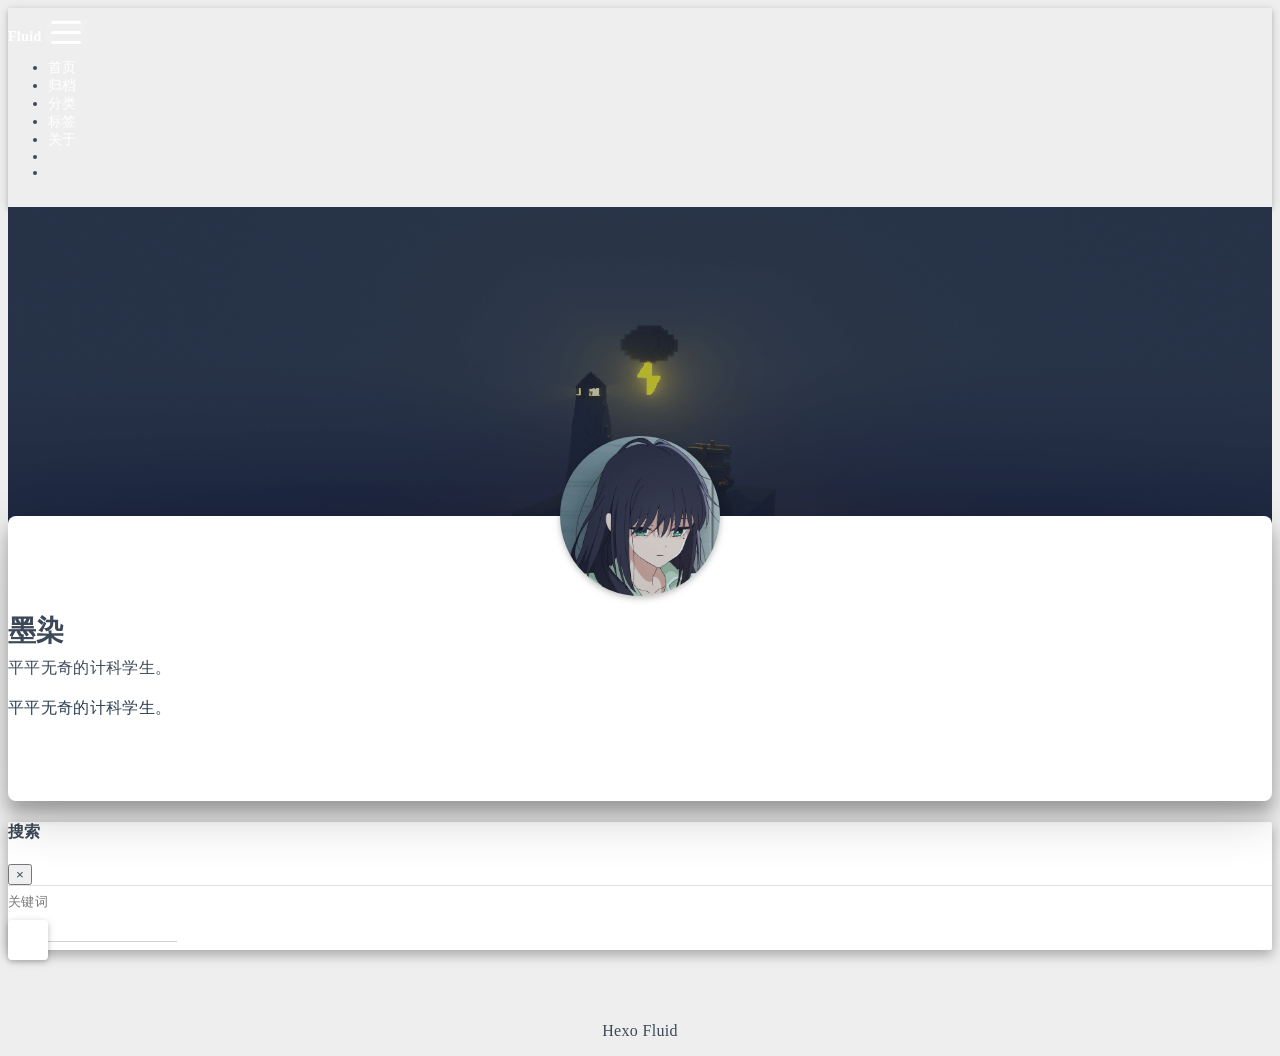
==== commit 4d64095a: "Site updated: 2026-06-26 04:59:54" ====
--- a/about/index.html
+++ b/about/index.html
@@ -337,45 +337,19 @@
 
 <div class="text-center">
   <div class="about-info">
-    <div class="about-name">Fluid</div>
-    <div class="about-intro">An elegant theme for Hexo</div>
+    <div class="about-name">墨染</div>
+    <div class="about-intro">平平无奇的计科学生。</div>
     <div class="about-icons">
       
         
         
         
-        <a href=https://github.com class="
+        <a href=https://github.com/moranfanhua class="
            hint--bottom hint--rounded"
            aria-label="GitHub"
            target="_blank"
         >
           <i class="iconfont icon-github-fill" aria-hidden="true"></i>
-          
-        </a>
-      
-        
-        
-        
-        <a href=https://douban.com class="
-           hint--bottom hint--rounded"
-           aria-label="豆瓣"
-           target="_blank"
-        >
-          <i class="iconfont icon-douban-fill" aria-hidden="true"></i>
-          
-        </a>
-      
-        
-        
-        
-        <a  class="qr-trigger
-           "
-           
-           target="_self"
-        >
-          <i class="iconfont icon-wechat-fill" aria-hidden="true"></i>
-          
-            <img class="qr-img" src="/img/favicon.png" srcset="/img/loading.gif" lazyload alt="qrcode" />
           
         </a>
       
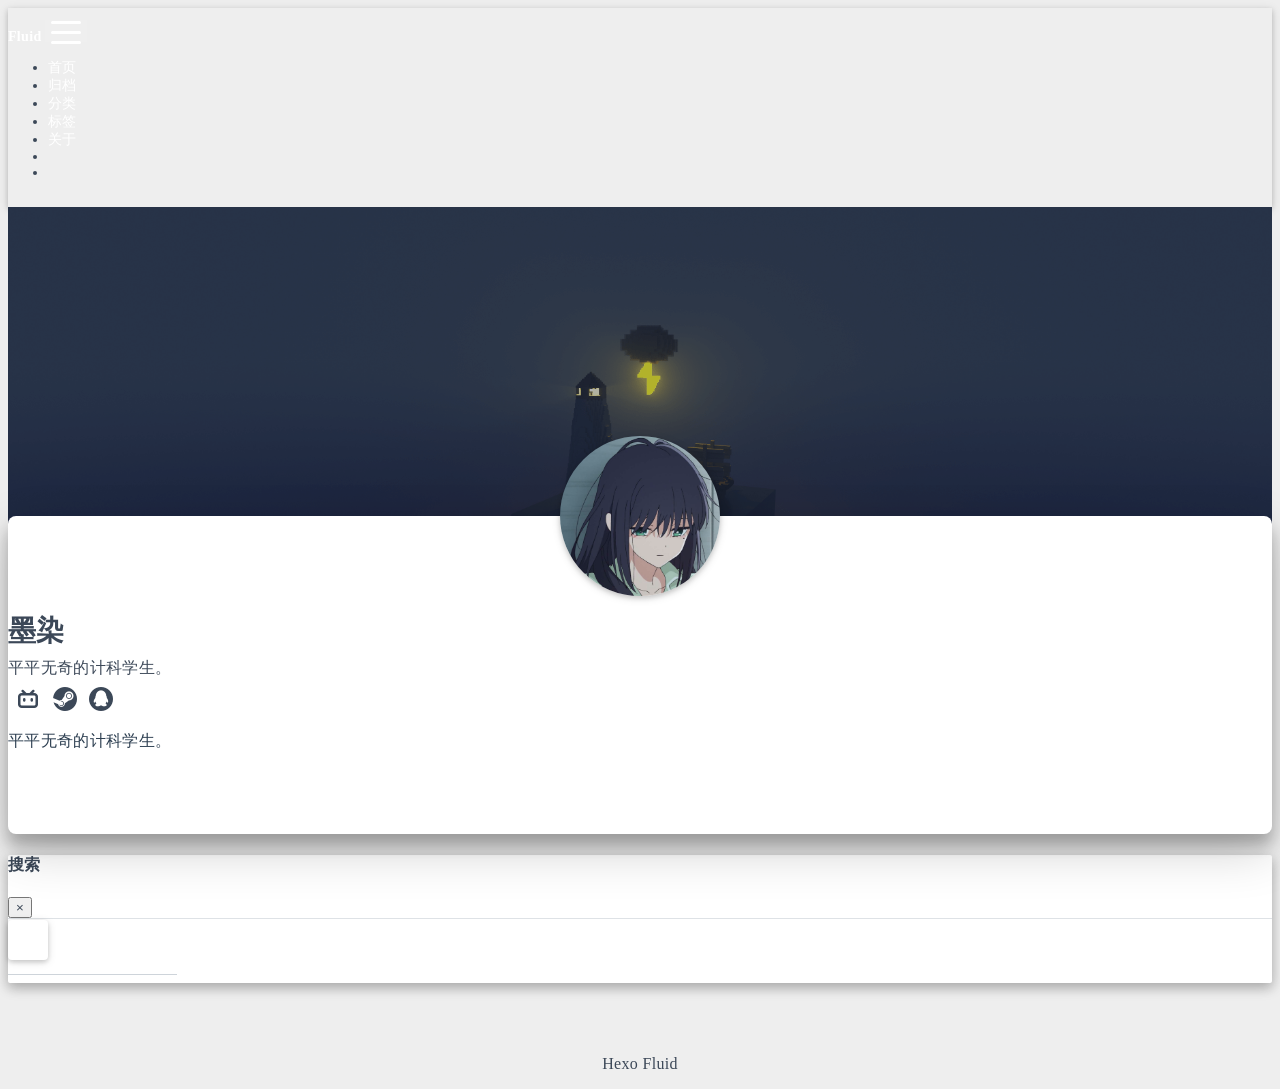
==== commit bf06e212: "Site updated: 2026-06-26 05:15:55" ====
--- a/about/index.html
+++ b/about/index.html
@@ -67,6 +67,10 @@
 
 
 
+  
+<link rel="stylesheet" href="/css/icon/iconfont.css">
+
+
 
   <script id="fluid-configs">
     var Fluid = window.Fluid || {};
@@ -350,6 +354,44 @@
            target="_blank"
         >
           <i class="iconfont icon-github-fill" aria-hidden="true"></i>
+          
+        </a>
+      
+        
+        
+        
+        <a href=https://space.bilibili.com/641702075 class="
+           hint--bottom hint--rounded"
+           aria-label="Bilibili"
+           target="_blank"
+        >
+          <i class="iconfont icon-bilibili-fill" aria-hidden="true"></i>
+          
+        </a>
+      
+        
+        
+        
+        <a href=https://steamcommunity.com/id/moranfanhua/ class="
+           hint--bottom hint--rounded"
+           aria-label="Steam"
+           target="_blank"
+        >
+          <i class="iconfont icon-steam" aria-hidden="true"></i>
+          
+        </a>
+      
+        
+        
+        
+        <a  class="qr-trigger
+           "
+           
+           target="_self"
+        >
+          <i class="iconfont icon-qq" aria-hidden="true"></i>
+          
+            <img class="qr-img" src="/img/qq-qrcode.png" srcset="/img/loading.gif" lazyload alt="qrcode" />
           
         </a>
       
--- a/css/icon/iconfont.css
+++ b/css/icon/iconfont.css
@@ -0,0 +1,25 @@
+@font-face {
+  font-family: "iconfont"; /* Project id  */
+  src: url('iconfont.ttf?t=1782421649257') format('truetype');
+}
+
+.iconfont {
+  font-family: "iconfont" !important;
+  font-size: 16px;
+  font-style: normal;
+  -webkit-font-smoothing: antialiased;
+  -moz-osx-font-smoothing: grayscale;
+}
+
+.icon-qq:before {
+  content: "\e6b4";
+}
+
+.icon-steam:before {
+  content: "\e686";
+}
+
+.icon-bilibili-fill:before {
+  content: "\ea95";
+}
+
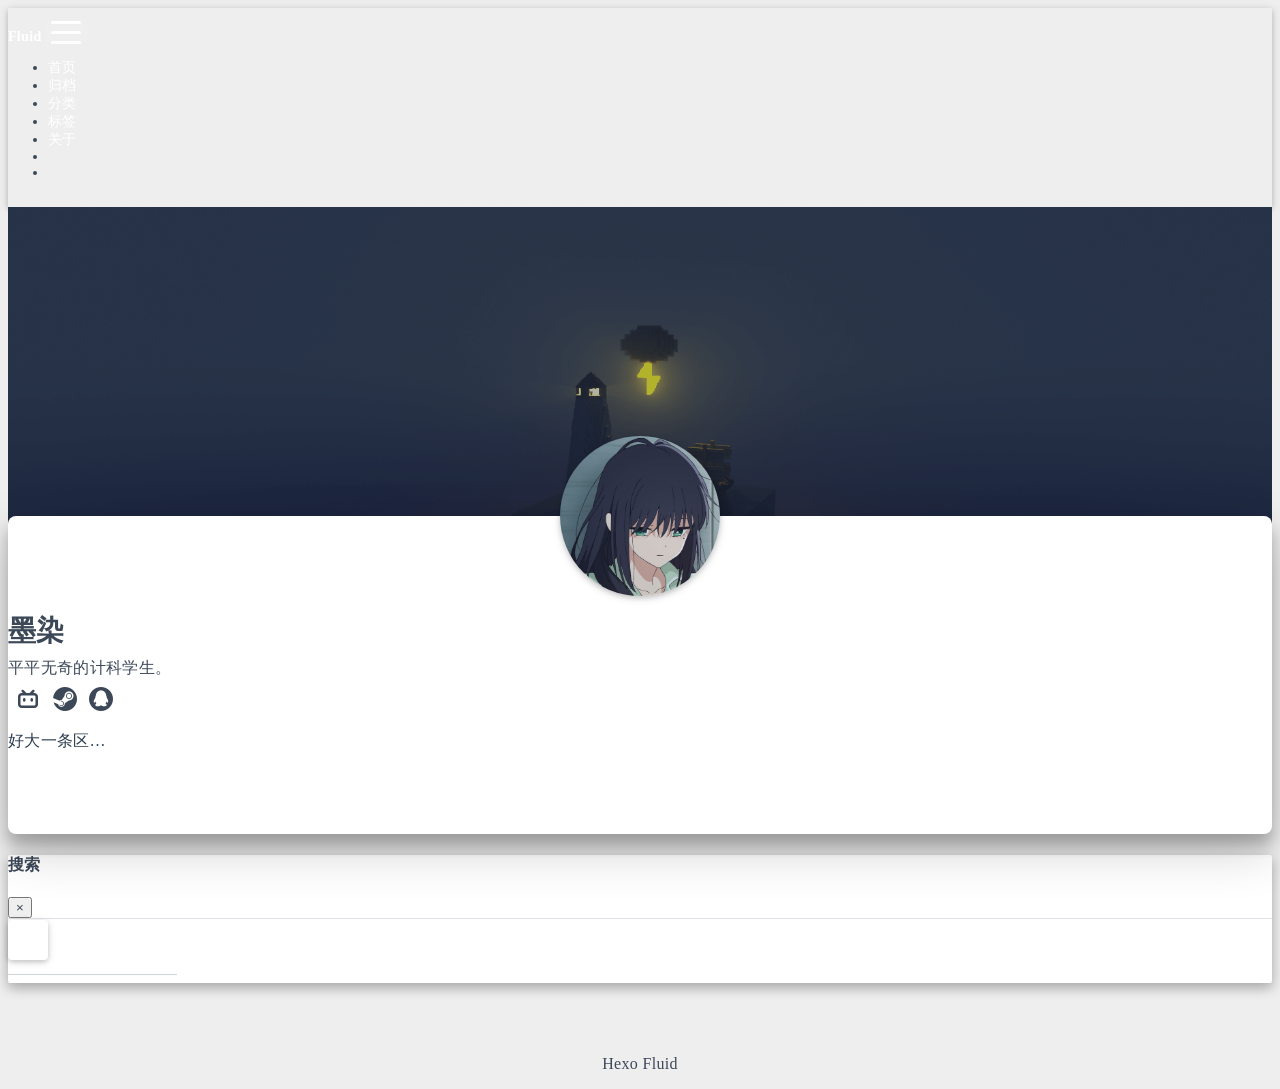
==== commit 99e32a62: "Site updated: 2026-06-29 09:28:19" ====
--- a/about/index.html
+++ b/about/index.html
@@ -19,15 +19,15 @@
   <meta name="author" content="John Doe">
   <meta name="keywords" content="">
   
-    <meta name="description" content="平平无奇的计科学生。">
+    <meta name="description" content="好大一条区…">
 <meta property="og:type" content="website">
 <meta property="og:title" content="关于">
 <meta property="og:url" content="http://example.com/about/index.html">
 <meta property="og:site_name" content="Hexo">
-<meta property="og:description" content="平平无奇的计科学生。">
+<meta property="og:description" content="好大一条区…">
 <meta property="og:locale" content="zh_CN">
-<meta property="article:published_time" content="2026-06-25T13:23:43.432Z">
-<meta property="article:modified_time" content="2026-06-25T13:23:43.432Z">
+<meta property="article:published_time" content="2026-06-29T01:21:17.455Z">
+<meta property="article:modified_time" content="2026-06-29T01:21:17.455Z">
 <meta property="article:author" content="John Doe">
 <meta name="twitter:card" content="summary_large_image">
   
@@ -401,7 +401,7 @@
 
 <article class="about-content page-content mt-5">
   <div class="markdown-body">
-    <p>平平无奇的计科学生。</p>
+    <p>好大一条区…</p>
 
   </div>
 
